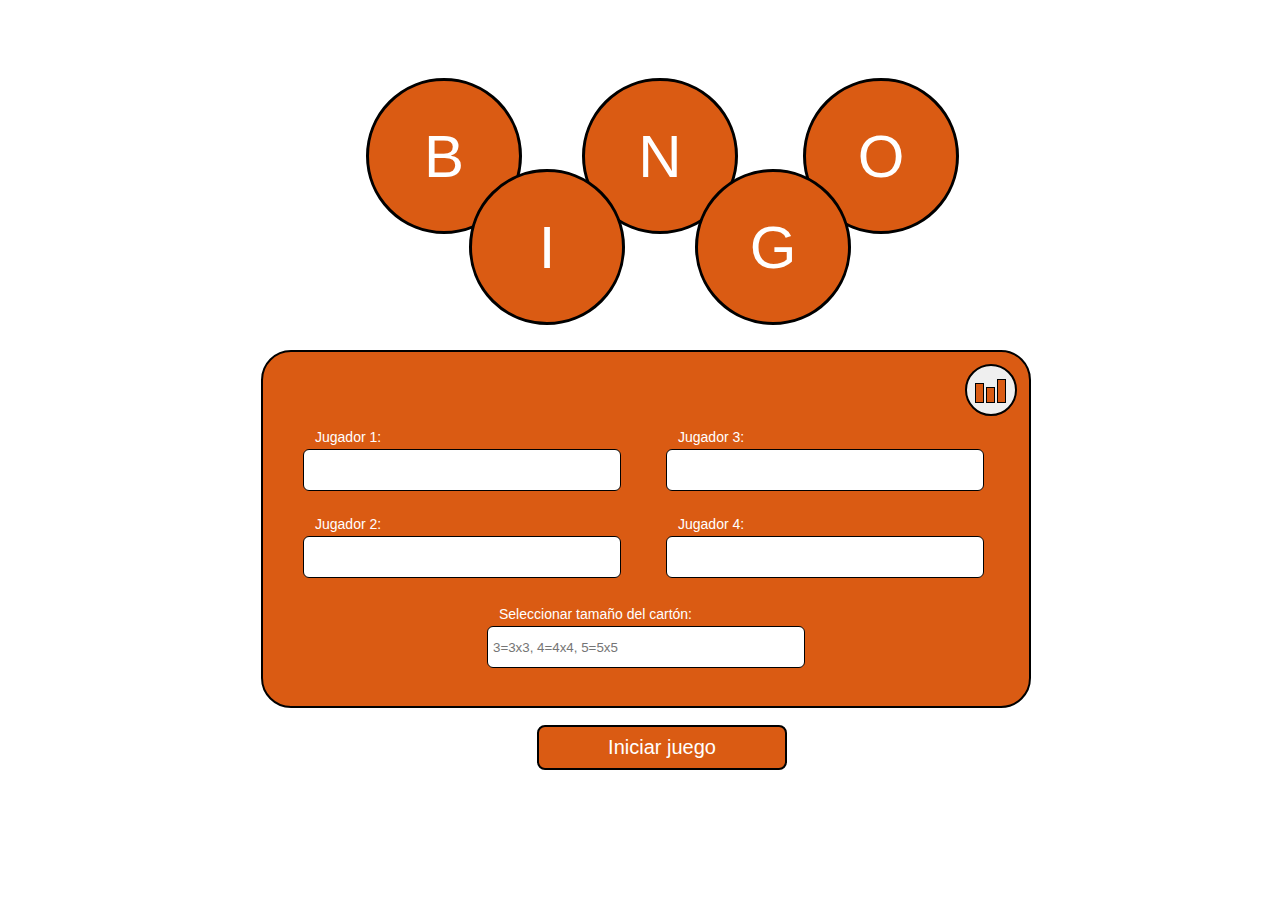
==== index.html @ 2aa88434 "Primer commit" ====
<!DOCTYPE html>
<html lang="en">
  <head>
    <meta charset="UTF-8" />
    <meta name="viewport" content="width=device-width, initial-scale=1.0" />
    <title>Bingo</title>
    <link rel="stylesheet" href="./styles.css" />
  </head>
  <body>
    <header class="header">
      <div class="titleup">
        <div class="circulo B"><span>B</span></div>
        <div class="circulo N"><span>N</span></div>
        <div class="circulo O"><span>O</span></div>
      </div>
      <div class="titledown">
        <div class="circulo I"><span>I</span></div>
        <div class="circulo G"><span>G</span></div>
      </div>
    </header>
    <section class="menu">
      <div class="rectangle">
        <div class="leaderboards">
          <button>
            <div class="mediumr"></div>
            <div class="smallr"></div>
            <div class="larger"></div>
          </button>
        </div>
        <div class="names">
          <label class="left up">
            <div>Jugador 1:</div>
            <input type="text" onkeyup="habilitarBoton()" />
          </label>
          <label class="right up">
            <div>Jugador 3:</div>
            <input type="text" onkeyup="habilitarBoton()" />
          </label>
          <label class="left down">
            <div>Jugador 2:</div>
            <input type="text" onkeyup="habilitarBoton()" />
          </label>
          <label class="right down">
            <div>Jugador 4:</div>
            <input type="text" onkeyup="habilitarBoton()" />
          </label>
        </div>
        <div class="cardboardsize">
          <label>
            <div>Seleccionar tamaño del cartón:</div>
            <input
              id="inputsize"
              type="text"
              placeholder="3=3x3, 4=4x4, 5=5x5"
              onkeyup="habilitarBoton()"
            />
          </label>
        </div>
      </div>
    </section>
    <div class="startbutton">
      <button id="iniciar" disabled onclick="redireccionar(); generarMatriz()">
        Iniciar juego
      </button>
    </div>
    <script src="./script.js"></script>
  </body>
</html>
---- styles.css ----
body{
    background-image: url(https://pbs.twimg.com/media/GD5GiP6W8AAcmly.jpg);
    background-size: cover;
    background-repeat: no-repeat;
    min-height: 100vh;
}

.header{
    display: flex;
    flex-direction: column;
    align-items: center;
}

.titleup,
.titledown {
  display: flex;
  margin-top: 60px;
}

.titledown{
    margin-top: -55px;
}

.B{
    transform: translate(-40px, 10px);
}

.I{
    transform: translate(-15px);
}

.N{
    transform: translate(20px, 10px);
}

.G{
    transform: translate(55px);
}

.O{
    transform: translate(85px, 10px);
}

.circulo{
    width: 150px; 
    height: 150px; 
    border-radius: 50%;
    background-color: #da5b13;
    display: flex;
    justify-content: center;
    align-items: center;
    font-size: 60px;
    color: white;
    font-family: sans-serif;
    border: 3px solid black;
}

.menu{
    display: flex;
    flex-direction: column;
    align-items: center;
}

.rectangle{
    background-color: #da5b13;
    border-radius: 30px;
    position: absolute;
    width: 766px;
    height: 354px;
    margin: 20px;
    margin-top: 25px;
    transform: translate(6px);
    border: 2px solid black;
}

.names{
    display: grid;
    grid-template-columns: repeat(2, 1fr);
}

.left,
.right {
  display: flex;
  flex-direction: column;
  padding: 20px;
  color: white;
  font-family: sans-serif;
  font-size: 14px;
}

.left{
    padding-left: 40px;
}

.up{
    padding-top: 13px;
}

.down{
    padding-top: 5px;
}

.left div{
    padding-left: 12px;
    padding-bottom: 4px;
}

.right div{
    padding-left: 12px;
    padding-bottom: 4px;
}

input[type="text"] {
    width: 306px;
    height: 30px;
    padding: 5px;
    border: 1px solid black;
    border-radius: 6px;
  }

.cardboardsize{
    display: flex;
    justify-content: center;
    color: white;
    font-family: sans-serif;
    font-size: 14px;
    padding-top: 8px;
}

.cardboardsize label div{
    padding-left: 12px;
    padding-bottom: 4px;
}

.leaderboards{
    display: flex;
    justify-content: end;
}

.leaderboards button{
    width: 52px;
    height: 52px;
    border-radius: 50%;
    border: 20px;
    margin-top: 12px;
    margin-right: 12px;
    border: 2px solid black;
}

.mediumr{
    width: 7px;
    height: 18px;
    background-color: #da5b13;
    transform: translate(2px, 16px);
    border: 1px solid black;
}

.smallr{
    width: 7px;
    height: 14px;
    background-color: #da5b13;
    transform: translate(13px);
    border: 1px solid black;
}

.larger{
    width: 7px;
    height: 22px;
    background-color: #da5b13;
    transform: translate(24px, -24px);
    border: 1px solid black;
}

.startbutton{
    display: flex;
    justify-content: center;
}

.startbutton button{
    width: 250px;
    height: 45px;
    background-color: #da5b13;
    border: 2px solid black;
    color: white;
    font-family: sans-serif;
    font-size: 20px;
    transform: translate(22px, 400px);
    border-radius: 8px;
}
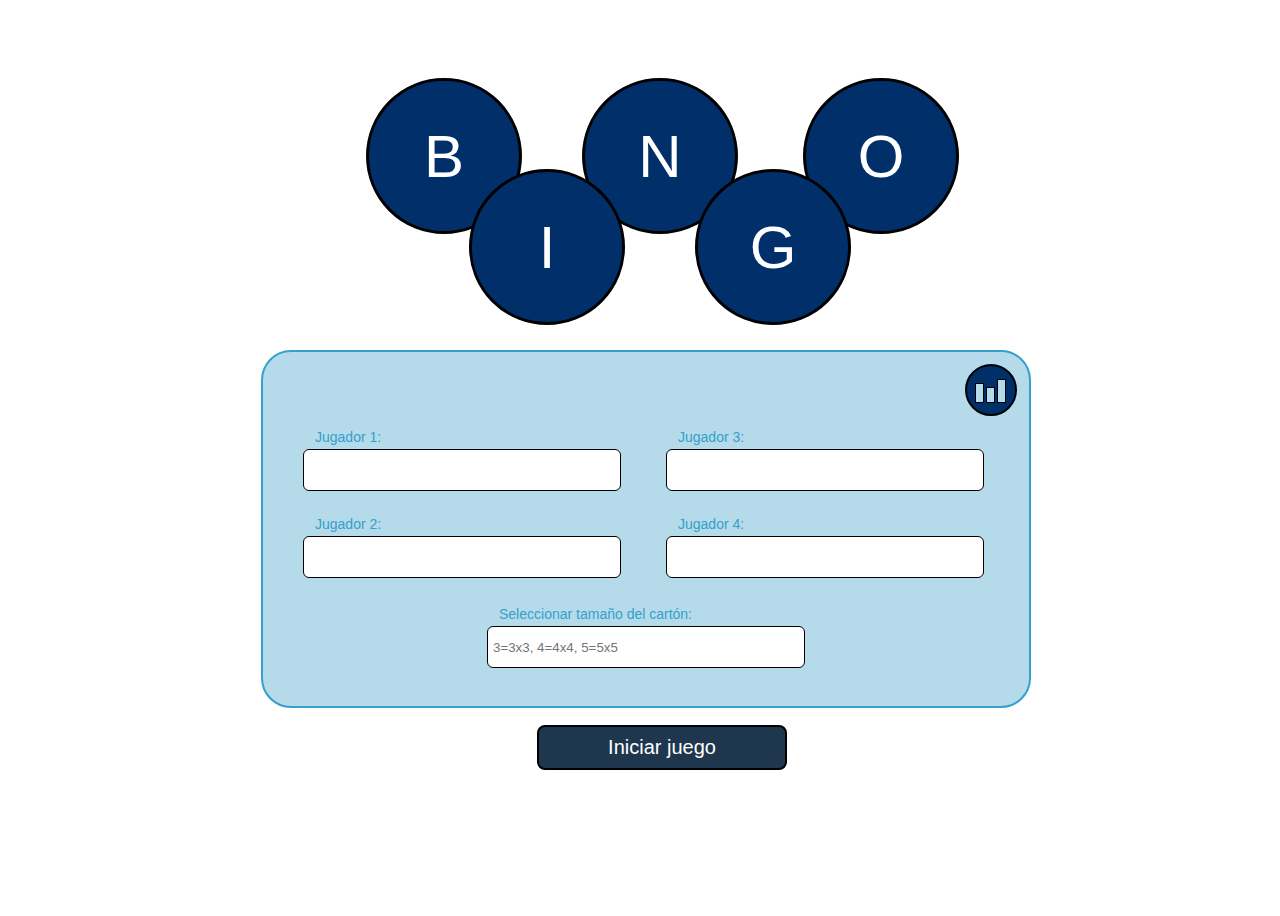
==== commit 58d509b7: "Todo" ====
--- a/index.html
+++ b/index.html
@@ -9,13 +9,13 @@
   <body>
     <header class="header">
       <div class="titleup">
-        <div class="circulo B"><span>B</span></div>
-        <div class="circulo N"><span>N</span></div>
-        <div class="circulo O"><span>O</span></div>
+        <div class="circle B"><span>B</span></div>
+        <div class="circle N"><span>N</span></div>
+        <div class="circle O"><span>O</span></div>
       </div>
       <div class="titledown">
-        <div class="circulo I"><span>I</span></div>
-        <div class="circulo G"><span>G</span></div>
+        <div class="circle I"><span>I</span></div>
+        <div class="circle G"><span>G</span></div>
       </div>
     </header>
     <section class="menu">
@@ -59,7 +59,7 @@
       </div>
     </section>
     <div class="startbutton">
-      <button id="iniciar" disabled onclick="redireccionar(); generarMatriz()">
+      <button id="iniciar" disabled onclick="redireccionar(); guardarTamano()">
         Iniciar juego
       </button>
     </div>
--- a/styles.css
+++ b/styles.css
@@ -1,5 +1,5 @@
 body{
-    background-image: url(https://pbs.twimg.com/media/GD5GiP6W8AAcmly.jpg);
+    background-image: url(https://i.pinimg.com/564x/0c/67/c8/0c67c84067e96aa48f6fb61c90804bfa.jpg);
     background-size: cover;
     background-repeat: no-repeat;
     min-height: 100vh;
@@ -41,11 +41,11 @@
     transform: translate(85px, 10px);
 }
 
-.circulo{
+.circle{
     width: 150px; 
     height: 150px; 
     border-radius: 50%;
-    background-color: #da5b13;
+    background-color: #012F6A;
     display: flex;
     justify-content: center;
     align-items: center;
@@ -62,7 +62,7 @@
 }
 
 .rectangle{
-    background-color: #da5b13;
+    background-color: #B5DBEA;
     border-radius: 30px;
     position: absolute;
     width: 766px;
@@ -70,7 +70,7 @@
     margin: 20px;
     margin-top: 25px;
     transform: translate(6px);
-    border: 2px solid black;
+    border: 2px solid #34A0CB;
 }
 
 .names{
@@ -83,7 +83,7 @@
   display: flex;
   flex-direction: column;
   padding: 20px;
-  color: white;
+  color: #34A0CB;
   font-family: sans-serif;
   font-size: 14px;
 }
@@ -121,7 +121,7 @@
 .cardboardsize{
     display: flex;
     justify-content: center;
-    color: white;
+    color: #34A0CB;
     font-family: sans-serif;
     font-size: 14px;
     padding-top: 8px;
@@ -138,6 +138,7 @@
 }
 
 .leaderboards button{
+    background-color: #012F6A;
     width: 52px;
     height: 52px;
     border-radius: 50%;
@@ -150,7 +151,7 @@
 .mediumr{
     width: 7px;
     height: 18px;
-    background-color: #da5b13;
+    background-color: #B5DBEA;
     transform: translate(2px, 16px);
     border: 1px solid black;
 }
@@ -158,7 +159,7 @@
 .smallr{
     width: 7px;
     height: 14px;
-    background-color: #da5b13;
+    background-color: #B5DBEA;
     transform: translate(13px);
     border: 1px solid black;
 }
@@ -166,7 +167,7 @@
 .larger{
     width: 7px;
     height: 22px;
-    background-color: #da5b13;
+    background-color: #B5DBEA;
     transform: translate(24px, -24px);
     border: 1px solid black;
 }
@@ -179,11 +180,146 @@
 .startbutton button{
     width: 250px;
     height: 45px;
-    background-color: #da5b13;
+    background-color: #1E364E;
     border: 2px solid black;
     color: white;
     font-family: sans-serif;
     font-size: 20px;
     transform: translate(22px, 400px);
     border-radius: 8px;
+}
+
+.ballbutton{
+    display: flex;
+    justify-content: center;
+}
+
+.ballbutton button{
+    width: 250px;
+    height: 45px;
+    background-color: #1E364E;
+    border: 2px solid black;
+    color: white;
+    font-family: sans-serif;
+    font-size: 20px;
+    transform: translate(0px, 100px);
+    border-radius: 8px;
+}
+
+#salir{
+    margin: 30px;
+    width: 70px;
+    height: 70px;
+    background-color: #1E364E;
+    border: 2px solid black;
+    color: white;
+    font-family: sans-serif;
+    font-size: 20px;
+    border-radius: 8px;
+}
+
+img{
+    width: 100px;
+    transform: translate(-23px, 2px);
+}
+
+.bola{
+    display: flex;
+    justify-content: center;
+    margin-top: -115px;
+}
+
+.pt{
+    display: flex;
+    justify-content: end;
+}
+
+#turnos{
+    width: 100px;
+    height: 88px;
+    color: white;
+    font-family: sans-serif;
+    font-size: 75px;
+    text-align: center;
+    background-color: #012F6A;
+    border-radius: 6px;
+    border: 2px solid black;
+    transform: translate(-30px, -150px);
+}
+
+.carton{
+    display: flex;
+    justify-content: center;
+}
+
+table {
+    width: 350px;
+    height: 350px;
+    margin-top: 100px;
+    transform: translate(-240px);
+    background-color: #012F6A;
+    color: #34A0CB;
+    font-size: large;
+    font-family: sans-serif;
+}
+  
+th, td, tr {
+    background-color: #B5DBEA;
+    border: 1px solid #34A0CB;
+    text-align: center;
+    border-radius: 6px;
+}
+
+.marcada{
+    background-color: red;
+}
+
+#seleccionarJugador{
+    background-color: #012F6A;
+    height: 40px;
+    width: 184px;
+    border: 1px solid black;
+    border-radius: 10px;
+    font-size: 16px;
+    font-family: sans-serif;
+    text-align: center;
+    color: white; 
+    margin-top: 100px;
+    margin-right: 40px;
+}
+
+.rectangulo{
+    width: 150px;
+    height: 37px;
+    background-color: #012F6A;
+    border-radius: 6px;
+    border: 2px solid black;
+    transform: translate(955px, -130px);
+}
+
+.puntaje{
+    color: white;
+    font-size: 28px;
+    font-family: sans-serif;
+    transform: translate(810px, -125px);
+}
+
+#puntos{
+    color: white;
+    font-size: 30px;
+    font-family: sans-serif;
+    text-align: center;
+    transform: translate(50px, 2px);
+}
+
+button{
+    cursor: pointer;
+}
+
+button:hover {
+    opacity: 90%;
+}
+
+button:active {
+    background-color: cornflowerblue;
 }